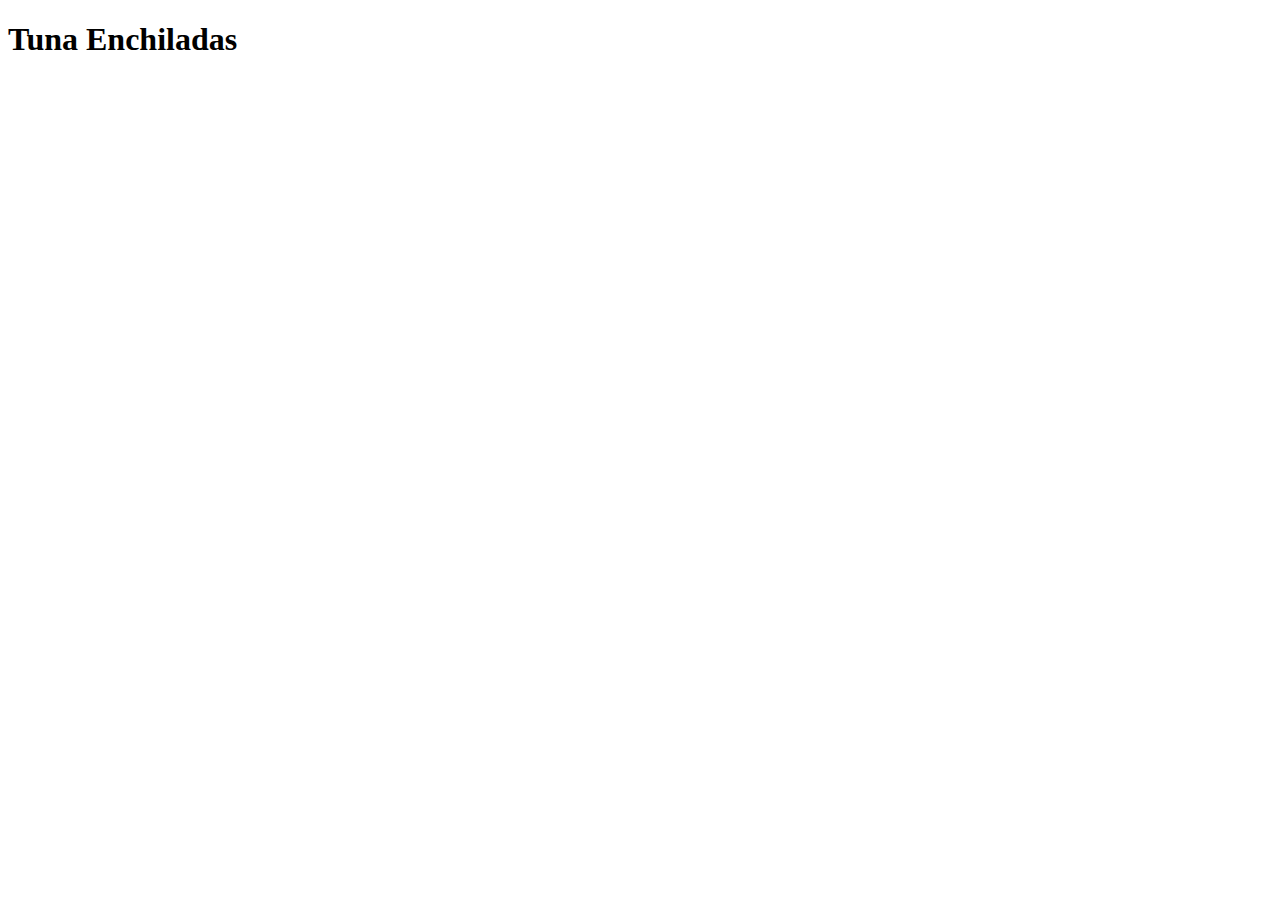
==== recipes/enchiladas.html @ 93975c96 "Add index and recipe pages." ====
<!DOCTYPE html>
<html lang="en">
<head>
    <meta charset="UTF-8">
    <meta name="viewport" content="width=device-width, initial-scale=1.0">
    <title>Tuna Enchiladas</title>
</head>
<body>
    <h1>Tuna Enchiladas</h1>
</body>
</html>
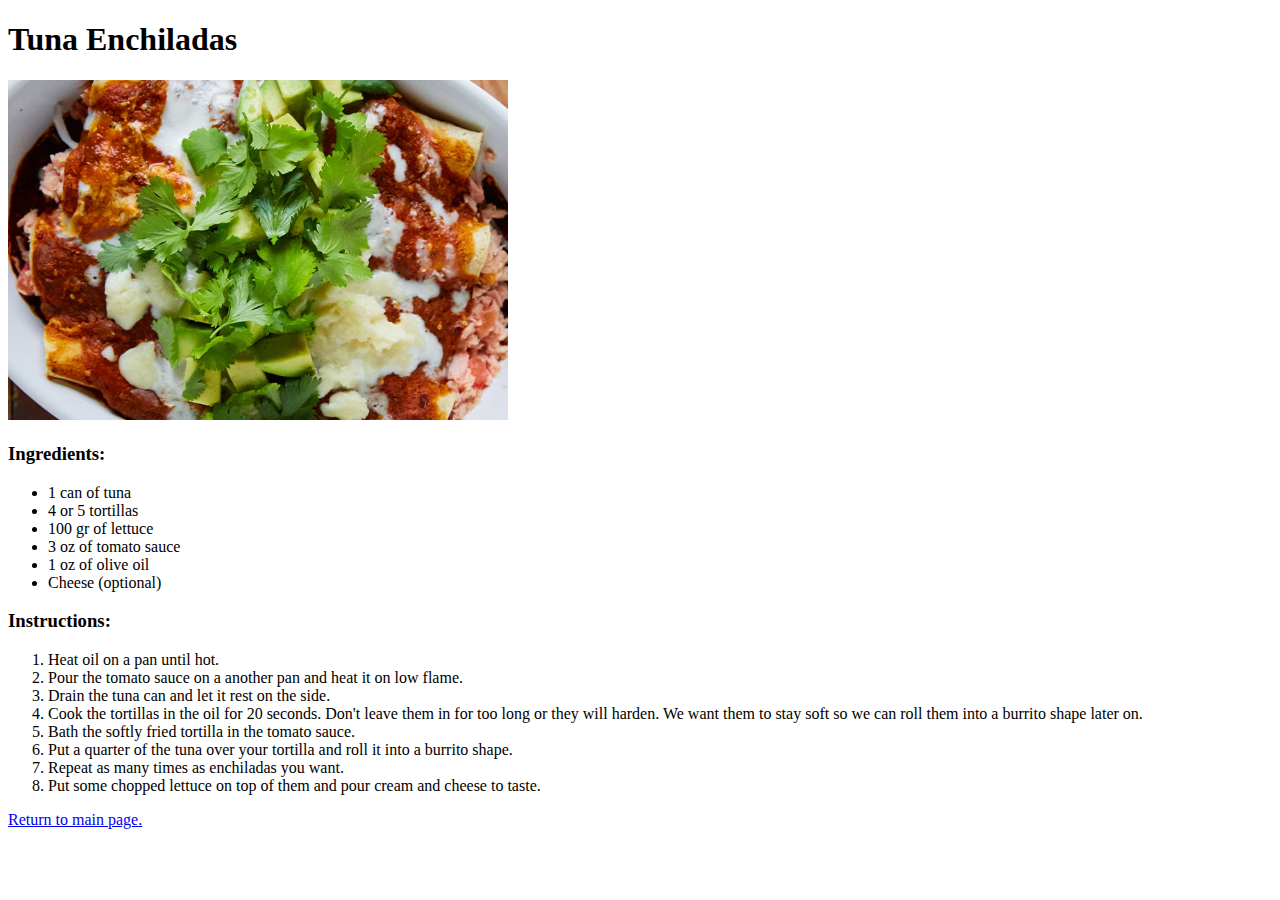
==== commit 38bbe70a: "Add the recipes' ingredients and instructions" ====
--- a/recipes/enchiladas.html
+++ b/recipes/enchiladas.html
@@ -7,5 +7,28 @@
 </head>
 <body>
     <h1>Tuna Enchiladas</h1>
+    <img src="../images/enchiladas.jpg" alt="Tuna enchiladas covered with lettuce on a plate" width="500">
+    
+    <h3>Ingredients:</h3>
+    <ul>
+        <li>1 can of tuna</li>
+        <li>4 or 5 tortillas</li>
+        <li>100 gr of lettuce</li>
+        <li>3 oz of tomato sauce</li>
+        <li>1 oz of olive oil</li>
+        <li>Cheese (optional)</li>
+    </ul>
+    <h3>Instructions:</h3>
+    <ol>
+        <li>Heat oil on a pan until hot.</li>
+        <li>Pour the tomato sauce on a another pan and heat it on low flame.</li>
+        <li>Drain the tuna can and let it rest on the side.</li>
+        <li>Cook the tortillas in the oil for 20 seconds. Don't leave them in for too long or they will harden. We want them to stay soft so we can roll them into a burrito shape later on.</li>
+        <li>Bath the softly fried tortilla in the tomato sauce.</li>
+        <li>Put a quarter of the tuna over your tortilla and roll it into a burrito shape.</li>
+        <li>Repeat as many times as enchiladas you want.</li>
+        <li>Put some chopped lettuce on top of them and pour cream and cheese to taste.</li>
+    </ol>
+    <a href="../index.html">Return to main page.</a>
 </body>
 </html>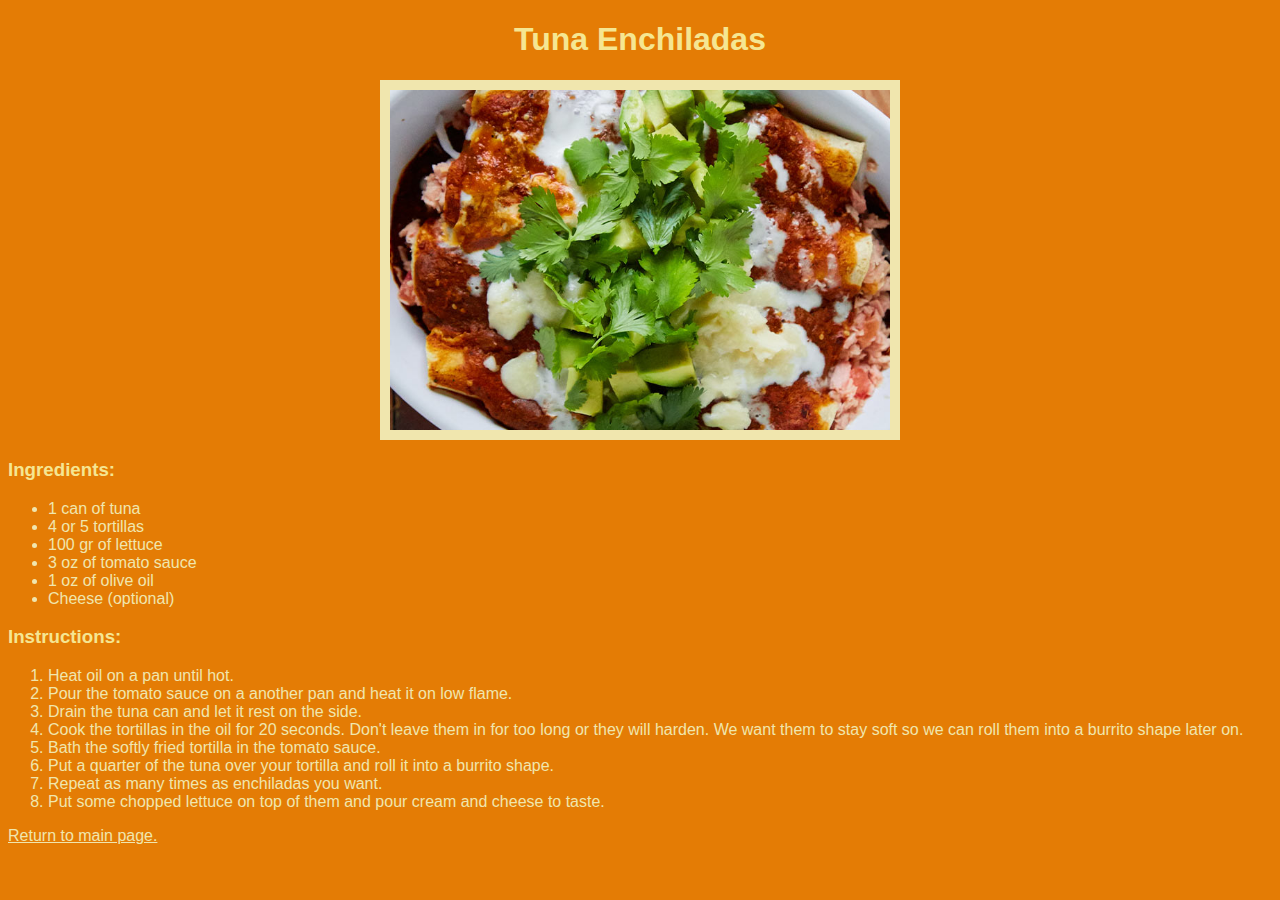
==== commit 050da5c5: "Add style to the rest of the pages" ====
--- a/recipes/enchiladas.html
+++ b/recipes/enchiladas.html
@@ -4,6 +4,7 @@
     <meta charset="UTF-8">
     <meta name="viewport" content="width=device-width, initial-scale=1.0">
     <title>Tuna Enchiladas</title>
+    <link rel="stylesheet" href="../css/style.css">
 </head>
 <body>
     <h1>Tuna Enchiladas</h1>
--- a/css/style.css
+++ b/css/style.css
@@ -0,0 +1,27 @@
+* {
+    background-color: #e47c05;
+    color: #f0e6ae;
+    font-family: Arial, Helvetica, sans-serif;
+}
+
+img {
+    border: 10px solid #f0e6ae;
+    margin: auto;
+    display: block;
+}
+
+h1 {
+    text-align: center;
+    color: #f5e692;
+}
+
+h3 {
+    color: #f5e692;
+}
+
+.main-recipes {
+    list-style-type: none;
+    font-size: 18px;
+    font-weight: 800;
+    text-align: center;
+}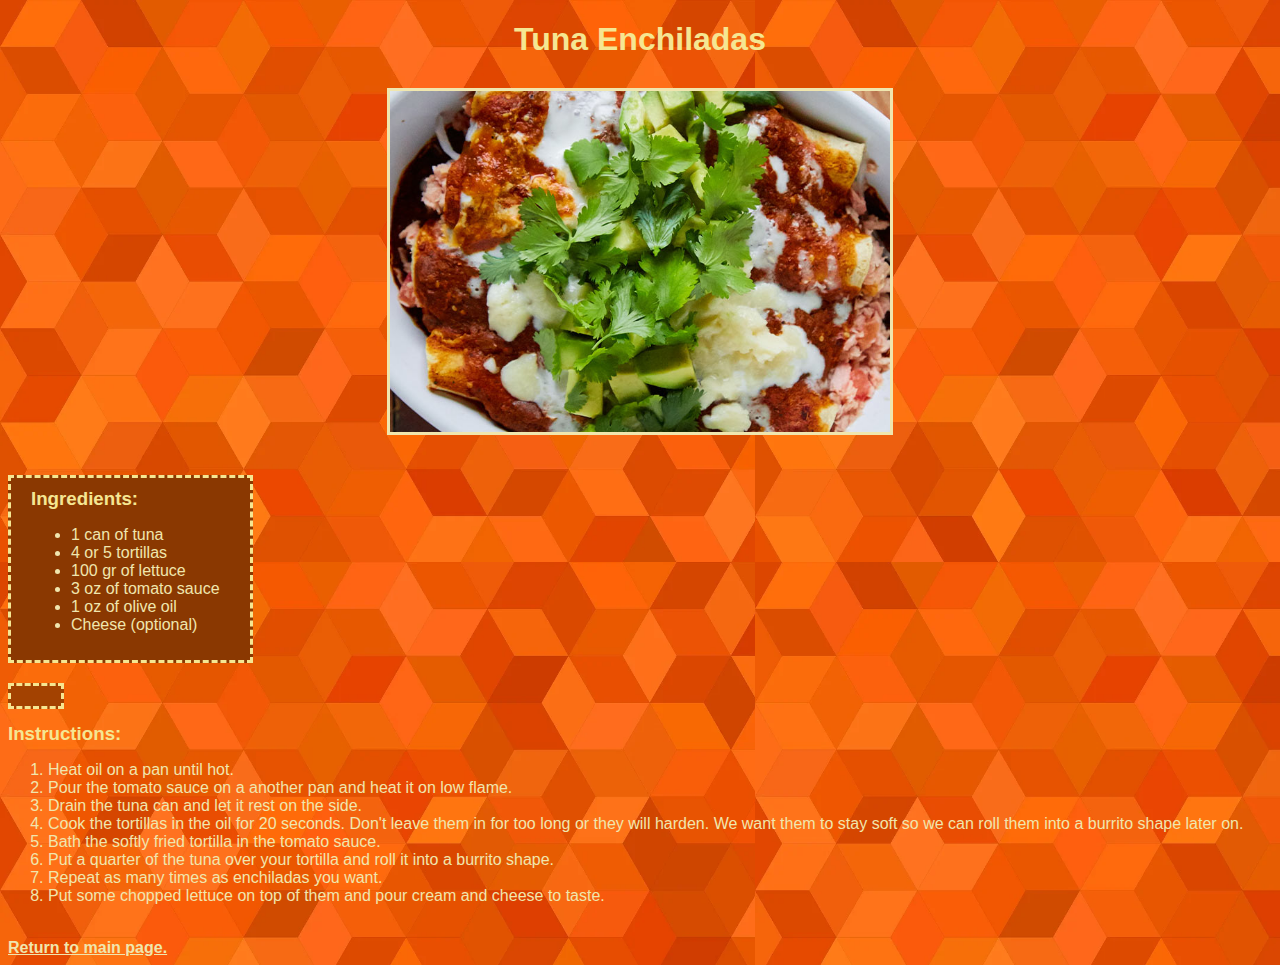
==== commit d41872b6: "Add style for individual recipe pages ingredients and instructions divs" ====
--- a/recipes/enchiladas.html
+++ b/recipes/enchiladas.html
@@ -10,26 +10,32 @@
     <h1>Tuna Enchiladas</h1>
     <img src="../images/enchiladas.jpg" alt="Tuna enchiladas covered with lettuce on a plate" width="500">
     
+    <div class="ingredients">
     <h3>Ingredients:</h3>
-    <ul>
-        <li>1 can of tuna</li>
-        <li>4 or 5 tortillas</li>
-        <li>100 gr of lettuce</li>
-        <li>3 oz of tomato sauce</li>
-        <li>1 oz of olive oil</li>
-        <li>Cheese (optional)</li>
-    </ul>
+        <ul>
+            <li>1 can of tuna</li>
+            <li>4 or 5 tortillas</li>
+            <li>100 gr of lettuce</li>
+            <li>3 oz of tomato sauce</li>
+            <li>1 oz of olive oil</li>
+            <li>Cheese (optional)</li>
+        </ul>
+    </div>
+    <br>
+    <div class="instructions"></div>
     <h3>Instructions:</h3>
-    <ol>
-        <li>Heat oil on a pan until hot.</li>
-        <li>Pour the tomato sauce on a another pan and heat it on low flame.</li>
-        <li>Drain the tuna can and let it rest on the side.</li>
-        <li>Cook the tortillas in the oil for 20 seconds. Don't leave them in for too long or they will harden. We want them to stay soft so we can roll them into a burrito shape later on.</li>
-        <li>Bath the softly fried tortilla in the tomato sauce.</li>
-        <li>Put a quarter of the tuna over your tortilla and roll it into a burrito shape.</li>
-        <li>Repeat as many times as enchiladas you want.</li>
-        <li>Put some chopped lettuce on top of them and pour cream and cheese to taste.</li>
-    </ol>
-    <a href="../index.html">Return to main page.</a>
+        <ol>
+            <li>Heat oil on a pan until hot.</li>
+            <li>Pour the tomato sauce on a another pan and heat it on low flame.</li>
+            <li>Drain the tuna can and let it rest on the side.</li>
+            <li>Cook the tortillas in the oil for 20 seconds. Don't leave them in for too long or they will harden. We want them to stay soft so we can roll them into a burrito shape later on.</li>
+            <li>Bath the softly fried tortilla in the tomato sauce.</li>
+            <li>Put a quarter of the tuna over your tortilla and roll it into a burrito shape.</li>
+            <li>Repeat as many times as enchiladas you want.</li>
+            <li>Put some chopped lettuce on top of them and pour cream and cheese to taste.</li>
+        </ol>
+    </div>
+    <br>
+    <a href="../index.html"><b><u>Return to main page.</u></b></a>
 </body>
 </html>--- a/css/style.css
+++ b/css/style.css
@@ -1,22 +1,58 @@
 * {
+    color: #f0e6ae;
+}
+
+body {
     background-color: #e47c05;
-    color: #f0e6ae;
+    background-image: url(../images/orangetile-bg.png);
     font-family: Arial, Helvetica, sans-serif;
 }
 
+a {
+    text-decoration: none;
+  }
+
 img {
-    border: 10px solid #f0e6ae;
-    margin: auto;
+    border: 3px solid #f0e6ae;
+    margin: 30px auto;
     display: block;
 }
 
 h1 {
     text-align: center;
     color: #f5e692;
+    font-weight: 900;
 }
 
 h3 {
     color: #f5e692;
+    margin: 0;
+}
+
+.btn-group {
+    margin: 30px;
+}
+
+button {
+    display: block;
+    text-align: center;
+    background-color: #e95f03;
+    color: #f0e6ae;
+    border: 3px solid #a34201;
+    padding: 10px 20px;
+    cursor: pointer;
+    width: 30%;
+    margin: auto;
+    font-size: 18px;
+    font-weight: bold;
+}
+
+button:not(:last-child) {
+    border-bottom: none;
+}
+
+button:hover {
+    background-color: #eb9029;
 }
 
 .main-recipes {
@@ -24,4 +60,20 @@
     font-size: 18px;
     font-weight: 800;
     text-align: center;
+}
+
+.ingredients {
+    display: inline-block;
+    background-color: #8a3801;
+    border: 3px dashed #f5e692;
+    padding: 10px 30px 10px 20px;
+    margin: 10px auto;
+}
+
+.instructions {
+    display: inline-block;
+    background-color: #a34201;
+    border: 3px dashed #f5e692;
+    padding: 10px 30px 10px 20px;
+    margin: 10px auto;
 }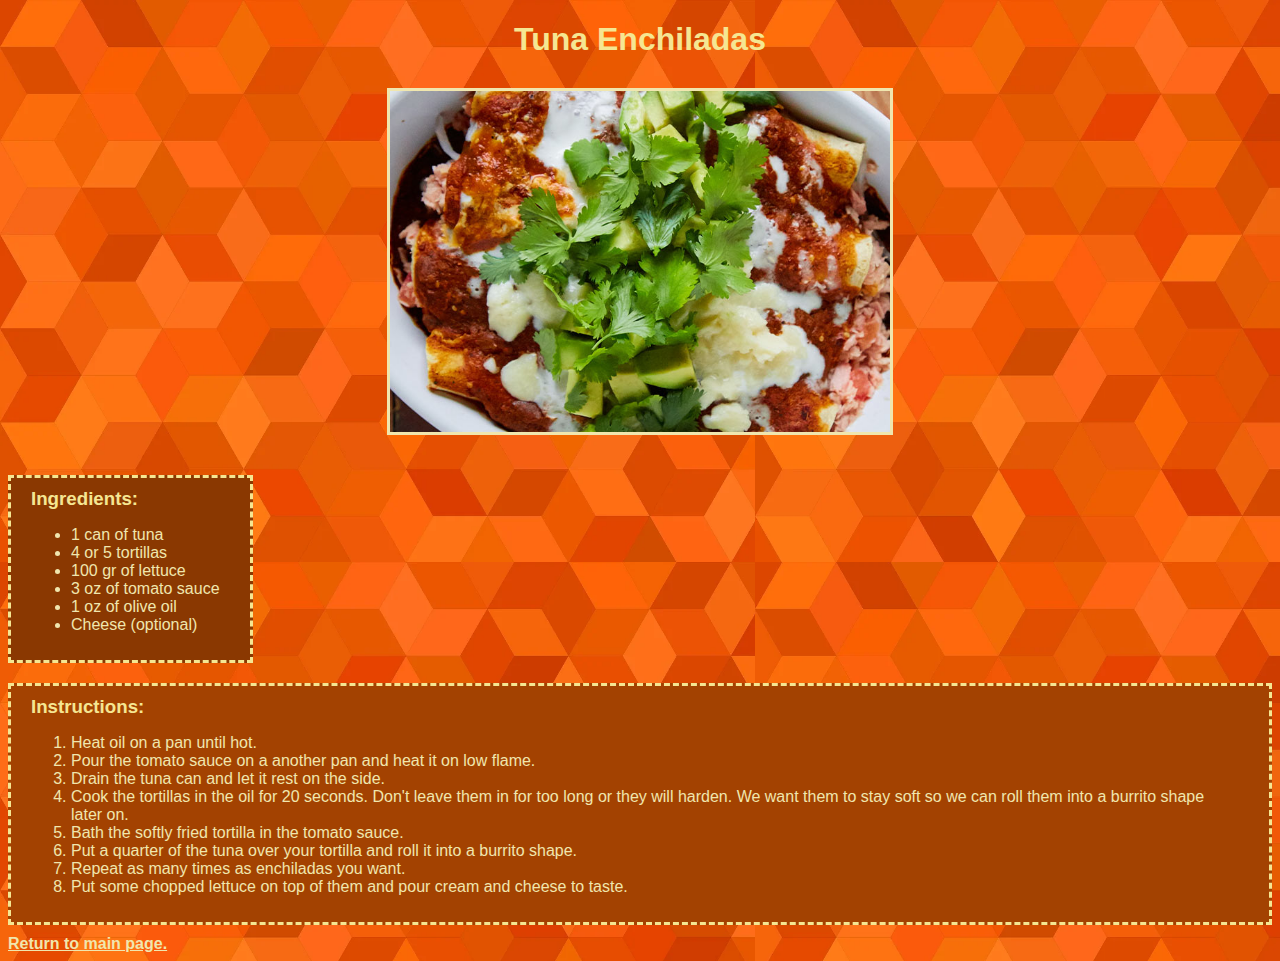
==== commit 77aa7868: "Fix a mistake in the Enchiladas page where the div didn't wrap the instructions" ====
--- a/recipes/enchiladas.html
+++ b/recipes/enchiladas.html
@@ -22,7 +22,7 @@
         </ul>
     </div>
     <br>
-    <div class="instructions"></div>
+    <div class="instructions">
     <h3>Instructions:</h3>
         <ol>
             <li>Heat oil on a pan until hot.</li>
